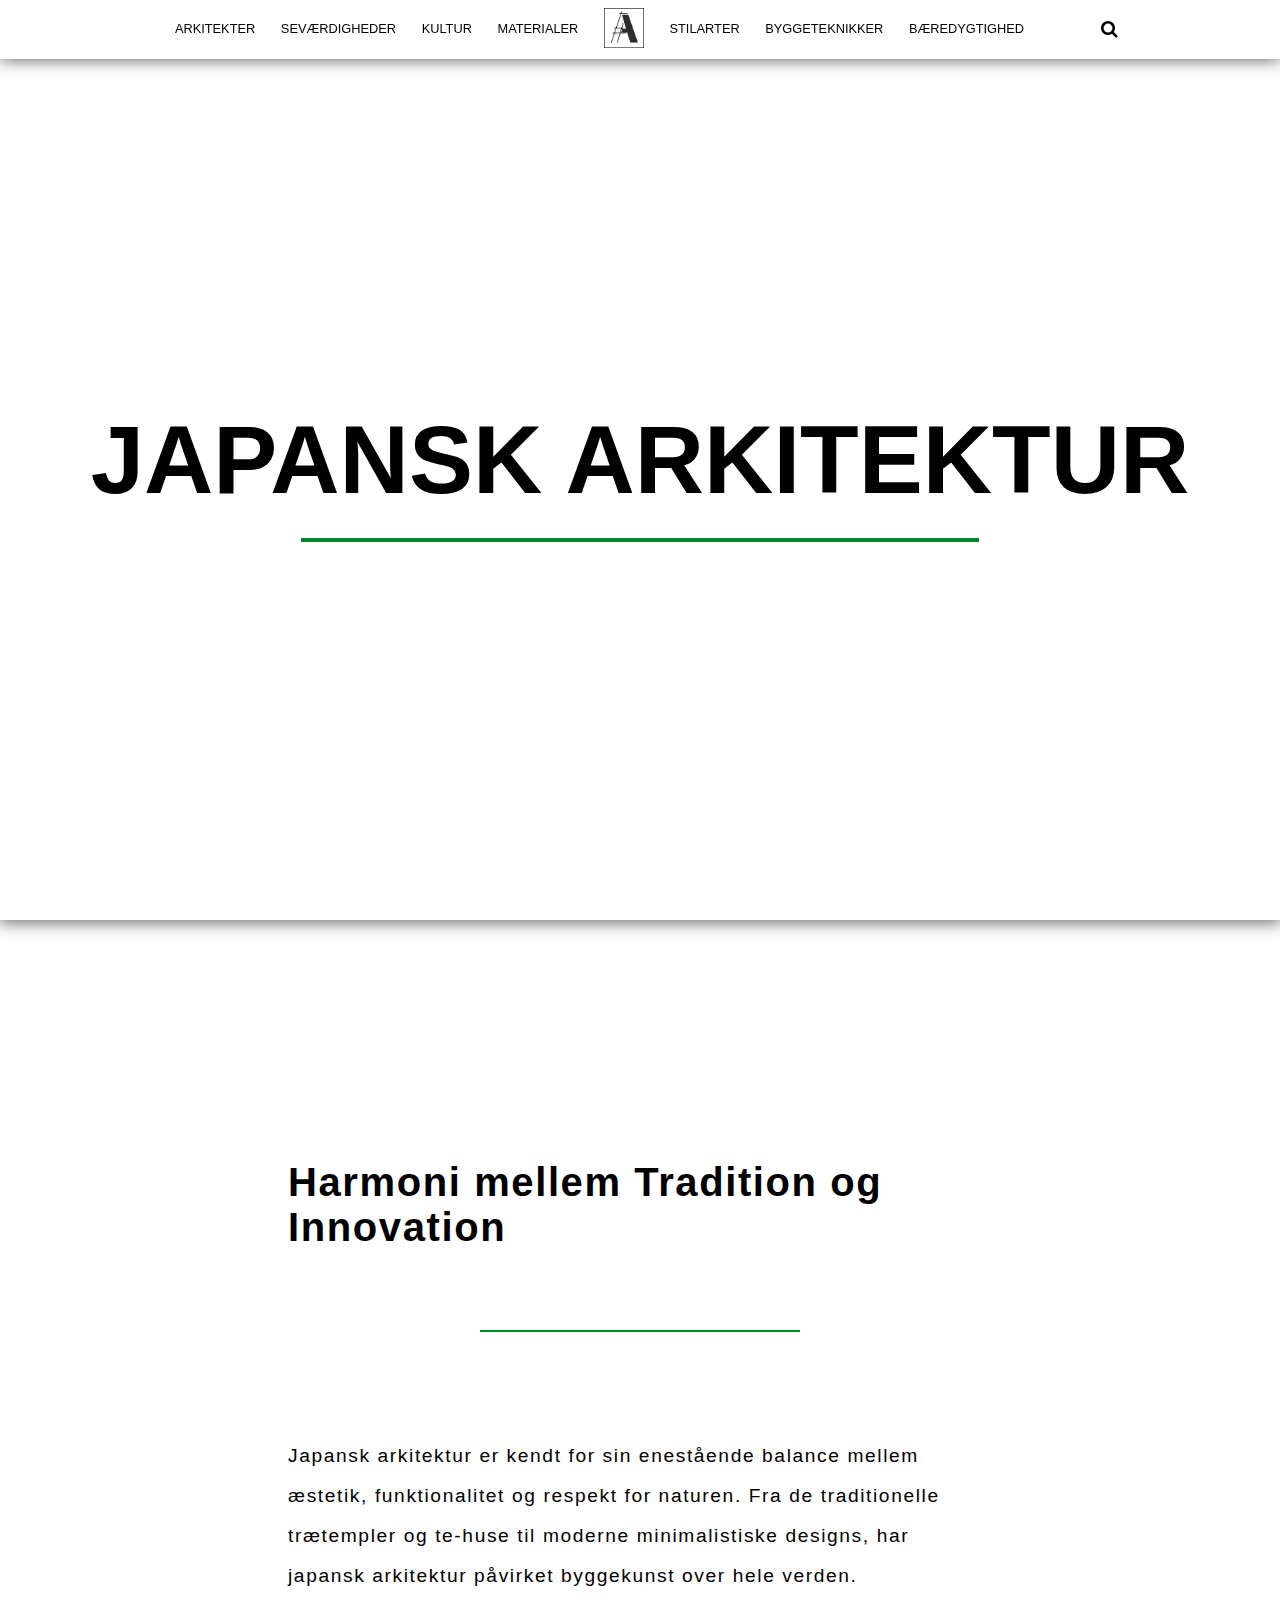
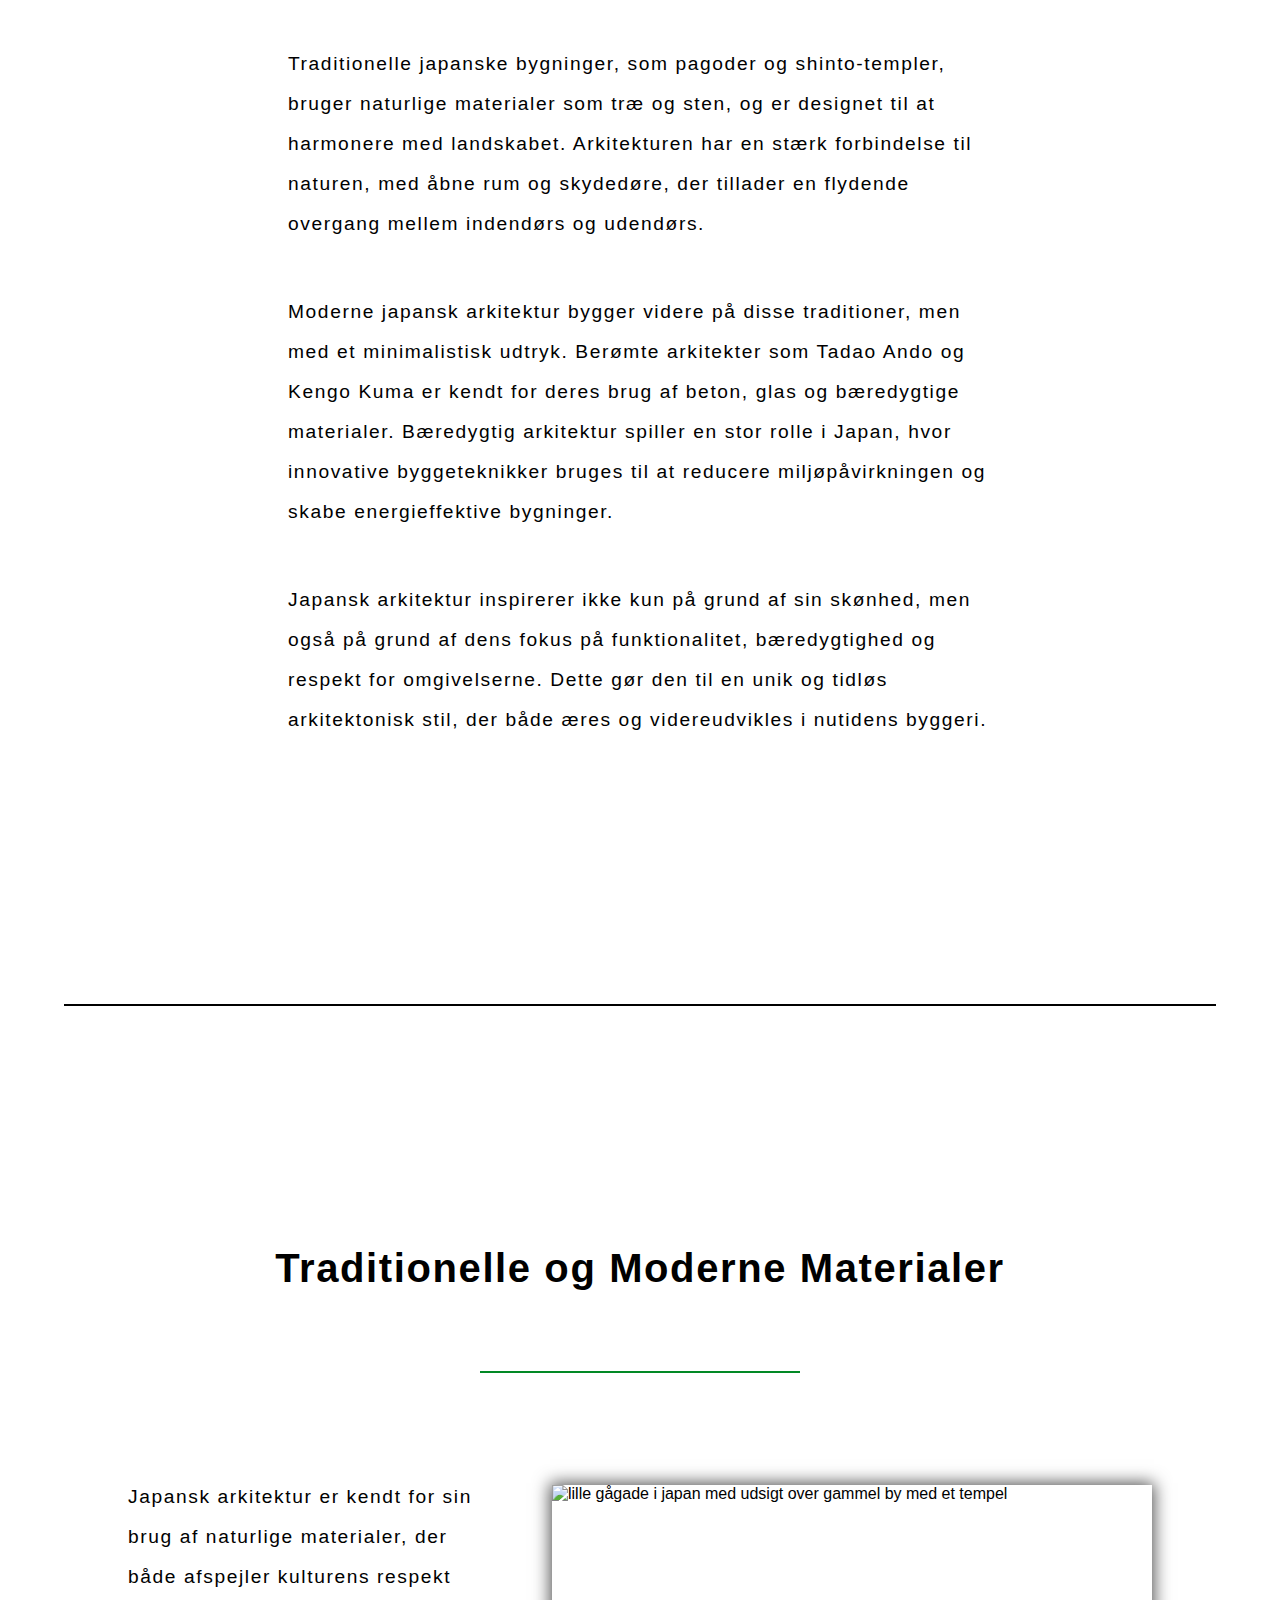
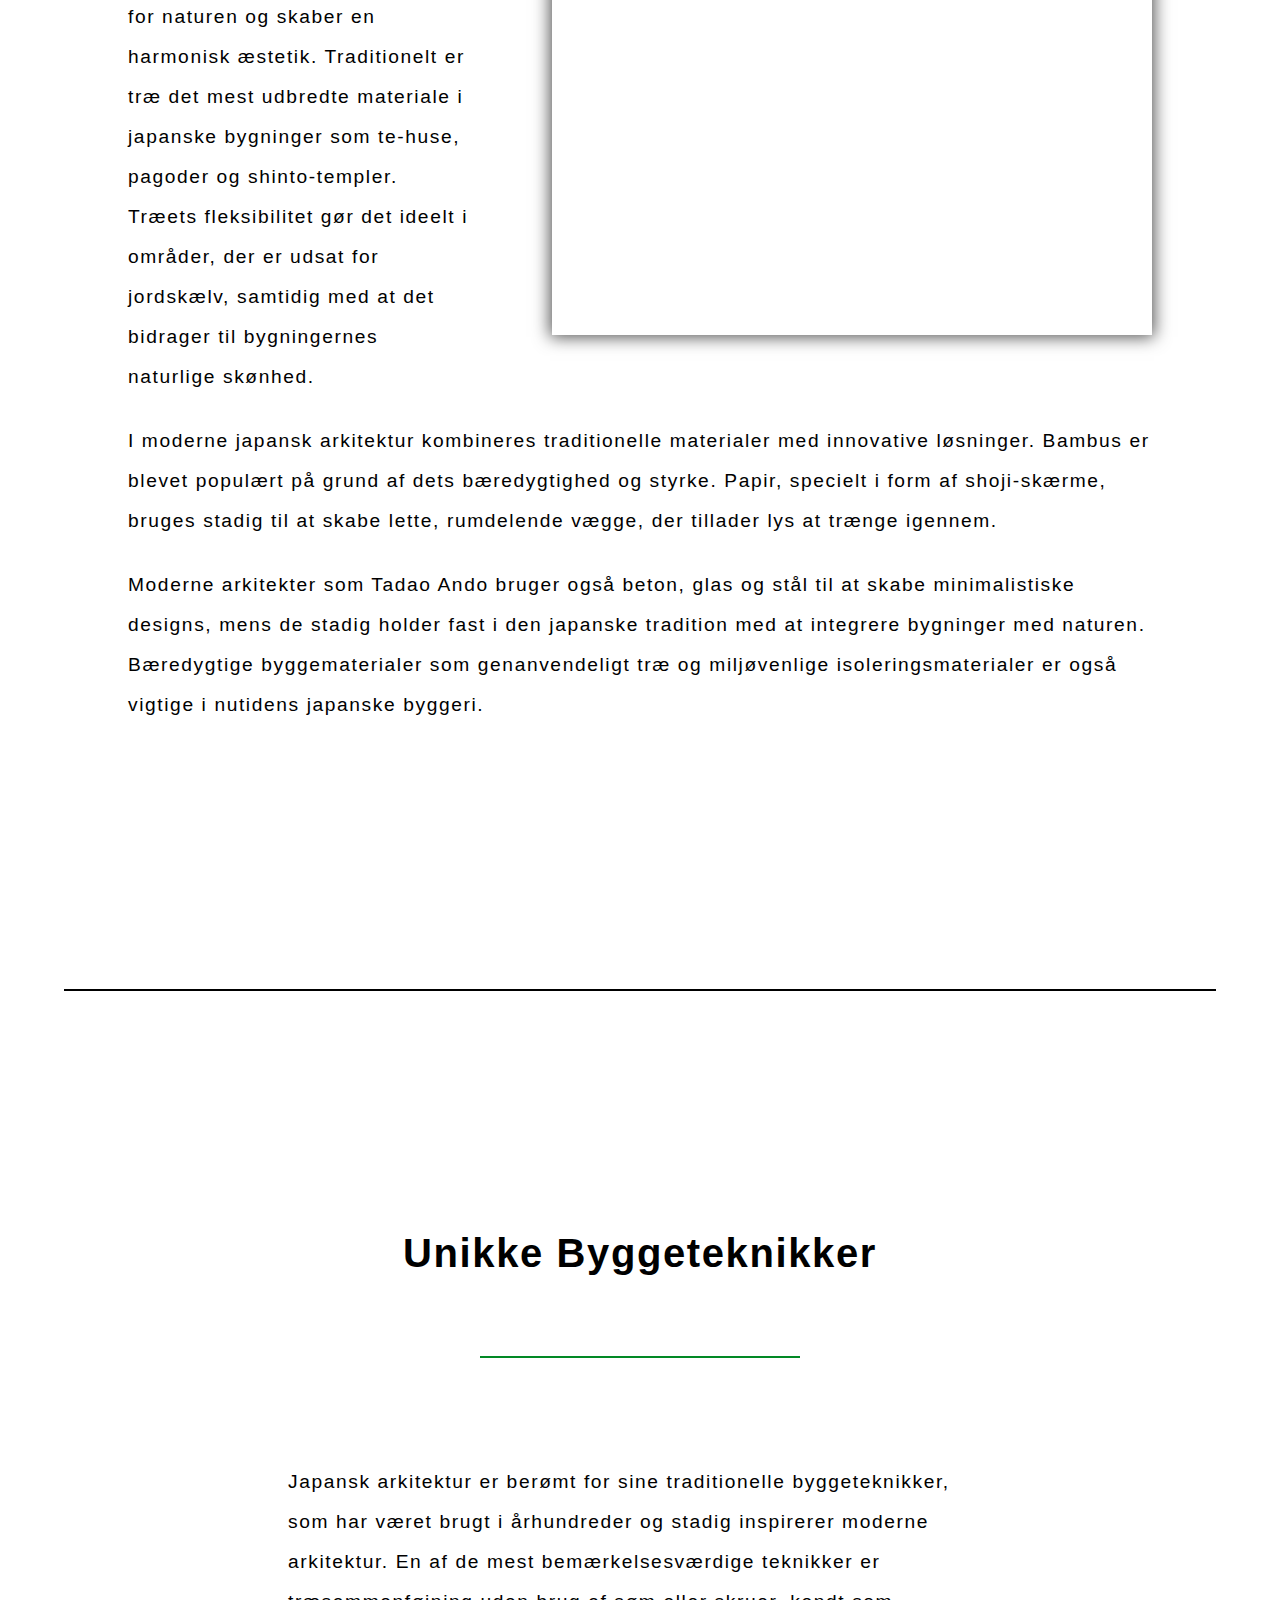
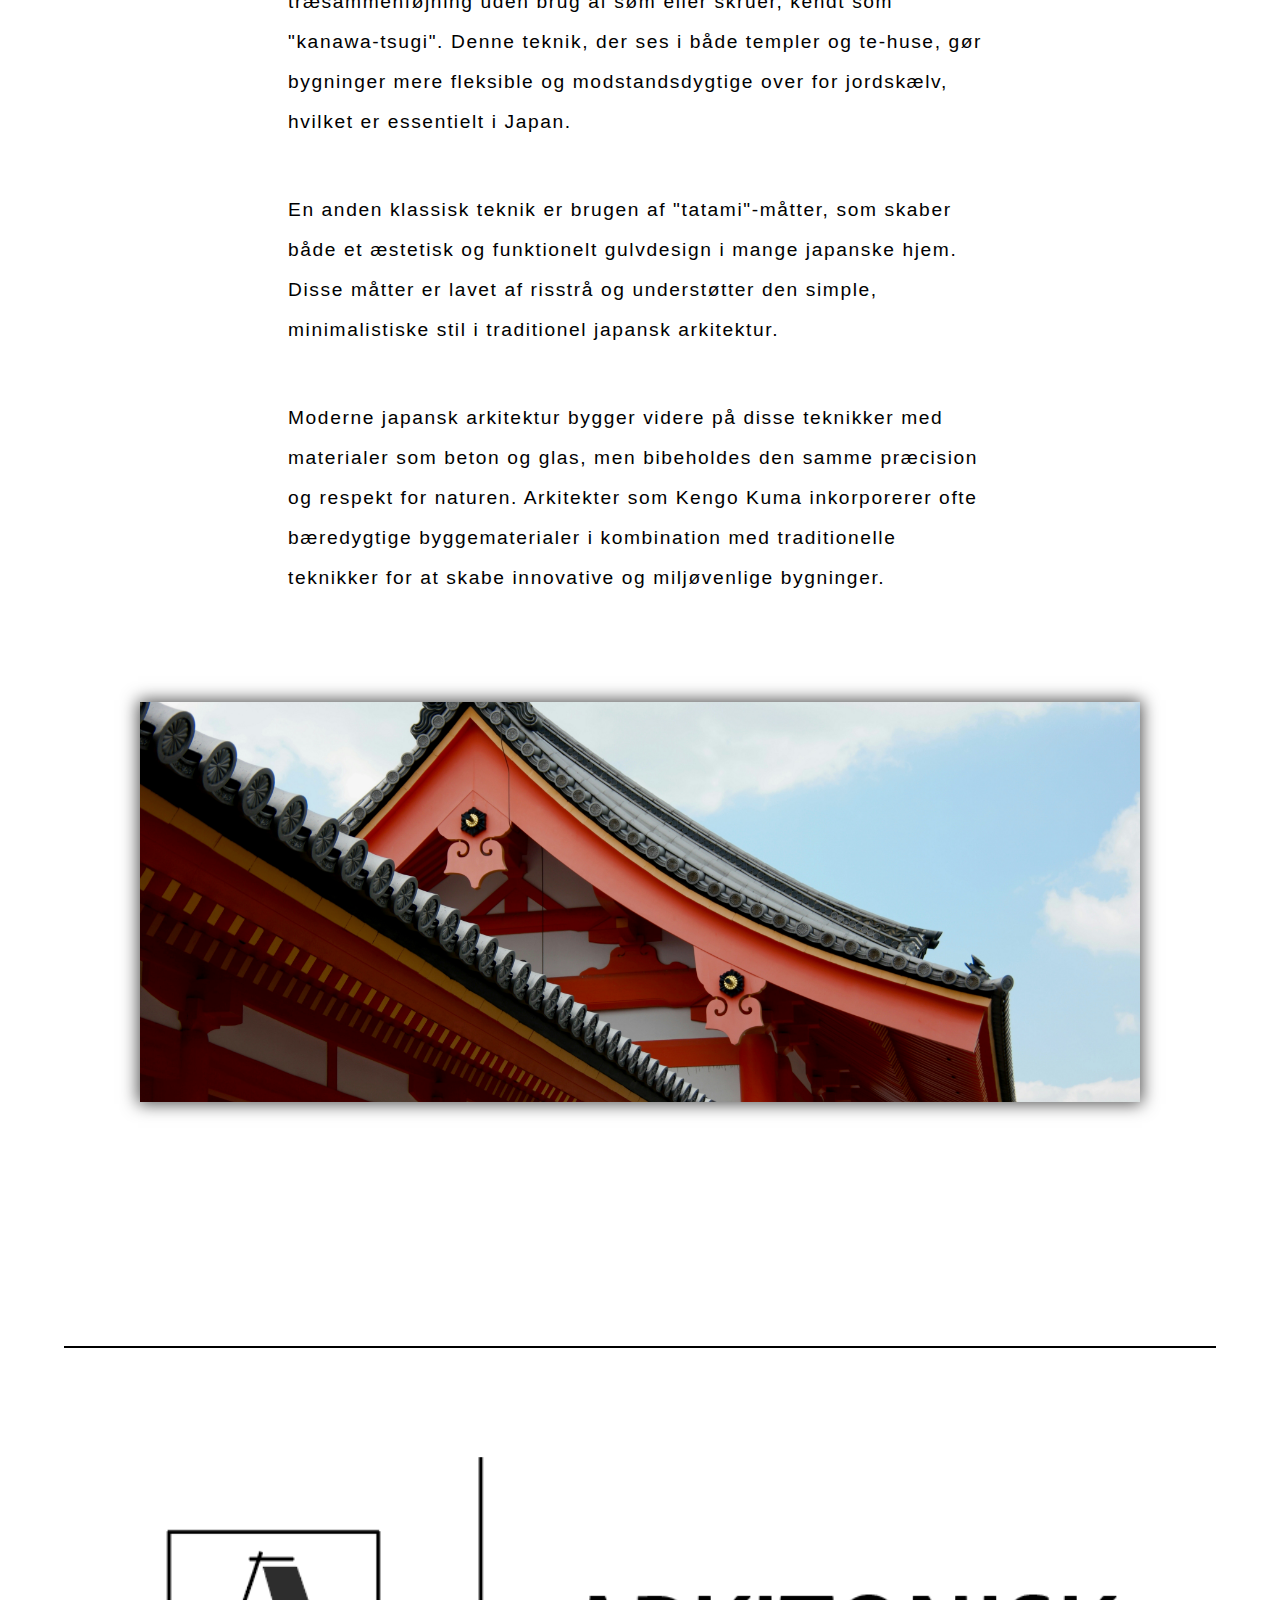
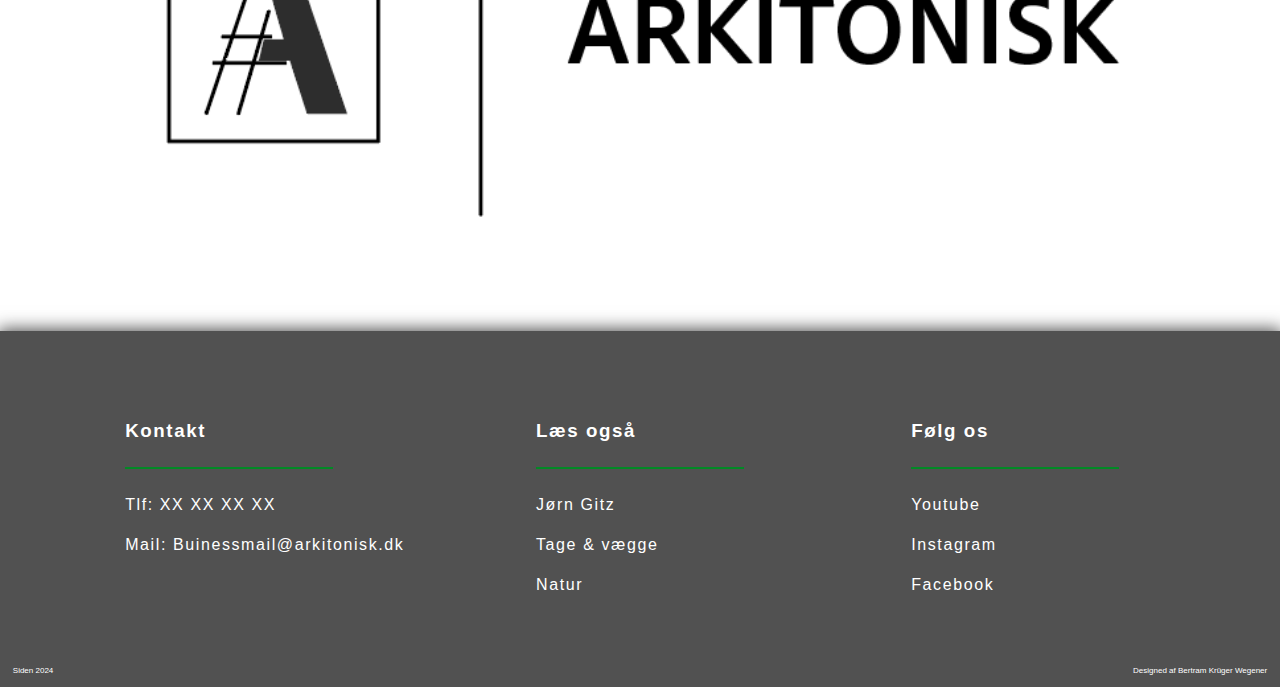
==== japan.html @ 6a8ca696 "start" ====
<!DOCTYPE html>
<html lang="da">

<head>
    <meta charset="UTF-8">
    <meta name="description" content="Japansk arkitektur information">
    <meta name="Keywords" content="Japansk arkitektur, Bæredygtige byggematerialer, shoji-skærme, tatami-måtter, naturlige materialer">
    <meta name="auther" content="Bertram Krüger Wegener">
    <meta name="viewport" content="width=device-width, initial-scale=1.0">
    <title>Arkitonisk - Japansk Arkitektur</title>
    <link rel="stylesheet" href="css/style.css">
    <link rel="stylesheet" href="https://cdnjs.cloudflare.com/ajax/libs/font-awesome/4.7.0/css/font-awesome.min.css">
</head>

<body>
    <header>
        <a href="" class="ikke-synlig-logo"></a>
        <input type="checkbox" id="menu-bar">
        <label for="menu-bar">Menu</label>

        <nav class="navbar">
            <ul>
                <li><a href="#">ARKITEKTER</a>
                    <ul>
                        <li><a href="#">Gaudi</a>
                            <ul>
                                <li><a href="#">Lidt om personen</a></li>
                                <li><a href="#">Kendt for værker som</a></li>
                            </ul>
                        </li>
                        <li><a href="#">Eiffel</a>
                            <ul>
                                <li><a href="#">Lidt om personen</a></li>
                                <li><a href="#">Kendt for værker som</a></li>
                            </ul>
                        </li>
                        <li><a href="#">Jørn Utzon</a>
                            <ul>
                                <li><a href="#">Lidt om personen</a></li>
                                <li><a href="#">Kendt for værker som</a></li>
                            </ul>
                        </li>
                        <li><a href="#">Lars Gitz</a>
                            <ul>
                                <li><a href="#">Lidt om personen</a></li>
                                <li><a href="#">Kendt for værker som</a></li>
                            </ul>
                        </li>
                    </ul>
                </li>
                <li><a href="#">SEVÆRDIGHEDER</a>
                    <ul>
                        <li><a href="#">kölner Dom</a></li>
                        <li><a href="#">Notre Dame</a></li>
                        <li><a href="#">Eiffel Tårnet</a></li>
                        <li><a href="#">Det skæve tårn i Pisa</a></li>
                        <li><a href="#">Templer</a></li>
                        <li><a href="#">Kristne kirker</a></li>
                        <li><a href="#">Mokéer</a></li>
                        <li><a href="#">Slotte</a></li>
                    </ul>
                </li>
                <li><a href="#">KULTUR</a>
                    <ul>
                        <li><a href="#">Samfund</a></li>
                        <li><a href="#">Befolkningen</a></li>
                        <li><a href="#">Værdier</a></li>
                        <li><a href="#">Indflydelse</a></li>
                        <li><a href="#">Tro</a></li>
                        <li><a href="#">Økonomi</a></li>
                    </ul>
                </li>
                <li><a href="#">MATERIALER</a>
                    <ul>
                        <li><a href="#">Beton</a></li>
                        <li><a href="#">Træ</a></li>
                        <li><a href="#">Stål</a></li>
                    </ul>
                </li>
                <li>
                    <a class="logo-link" href="index.html"><img src="img/logo.png" alt="Arkitonisk hjemmeside logo" class="logo"></a>
                </li>
                <li><a href="#">STILARTER</a>
                    <ul>
                        <li><a href="#">Gotisk</a></li>
                        <li><a href="#">Victoriansk</a></li>
                        <li><a href="#">Bauhaus</a></li>
                        <li><a href="#">Tidsperioder</a></li>
                        <li><a href="#">Kendetegn</a></li>
                        <li><a href="#">Royalt</a></li>
                        <li><a href="#">Minimalistisk</a></li>
                        <li><a href="#">Traditionel & Moderne</a></li>
                        <li><a href="#">Lande</a>
                            <ul>
                                <li><a href="japan.html">Japansk Arkitektur</a></li>
                                <li><a href="#">Græsk Arkitektur</a></li>
                                <li><a href="#">Romersk Arkitektur</a></li>
                                <li><a href="#">Mexikansk Arkitektur</a></li>
                                <li><a href="#">Dansk Arkitektur</a></li>
                            </ul>
                        </li>
                    </ul>
                </li>
                <li><a href="#">BYGGETEKNIKKER</a>
                    <ul>
                        <li><a href="#">Fokus på detaljer</a></li>
                        <li><a href="#">Tage & vægge</a></li>
                        <li><a href="#">Forskelle</a></li>
                        <li><a href="#">Funktion</a></li>
                        <li><a href="#">Nødvendighed vs lukus</a></li>
                        <li><a href="#">Beliggenhed</a></li>
                    </ul>
                </li>
                <li><a href="#">BÆREDYGTIGHED</a>
                    <ul>
                        <li><a href="#">Klima/vejr</a></li>
                        <li><a href="#">CO2-udslip</a></li>
                        <li><a href="#">Natur</a></li>
                        <li><a href="#">Selvforsyning</a></li>
                        <li><a href="#">Udvikling</a></li>
                        <li><a href="#">Betydning</a></li>
                        <li><a href="#">Behov</a></li>
                    </ul>
                </li>
                <li>
                    <form action="/..">
                        <button type="submit"><i class="fa fa-search"></i></button>
                    </form>
                </li>
            </ul>
        </nav>
    </header>

    <main>
        <div class="banner-tekst">
            <img src="img/banner-japan.jpg" alt="japansk by" class="top-banner">
            <div class="centered-text">JAPANSK ARKITEKTUR</div>
            <hr class="grøn overskrift">
        </div>

        <section>
            <article class="artikel et">
                <h2>Harmoni mellem Tradition og Innovation</h2>
                <hr class="grøn lille-overskrift">
                <p>
                    Japansk arkitektur er kendt for sin enestående balance mellem æstetik, funktionalitet og respekt for naturen. Fra de   traditionelle trætempler og te-huse til moderne minimalistiske designs, har japansk arkitektur påvirket byggekunst over hele verden.
                </p>
                
                <p>
                    Traditionelle japanske bygninger, som pagoder og shinto-templer, bruger naturlige materialer som træ og sten, og er designet til at harmonere med landskabet. Arkitekturen har en stærk forbindelse til naturen, med åbne rum og skydedøre, der tillader en flydende overgang mellem indendørs og udendørs.
                </p>

                <p>
                    Moderne japansk arkitektur bygger videre på disse traditioner, men med et minimalistisk udtryk. Berømte arkitekter som Tadao Ando og Kengo Kuma er kendt for deres brug af beton, glas og bæredygtige materialer. Bæredygtig arkitektur spiller en stor rolle i Japan, hvor innovative byggeteknikker bruges til at reducere miljøpåvirkningen og skabe energieffektive bygninger.
                </p>

                <p>
                    Japansk arkitektur inspirerer ikke kun på grund af sin skønhed, men også på grund af dens fokus på funktionalitet, bæredygtighed og respekt for omgivelserne. Dette gør den til en unik og tidløs arkitektonisk stil, der både æres og videreudvikles i nutidens byggeri.
                </p>
            </article>

            <hr class="sort-streg">

            <article class="artikel to">
                <h2>Traditionelle og Moderne Materialer</h2>
                <hr class="grøn lille-overskrift">
                <div>
                    <img class="materiale-tekst-billed" src="img/materialer-japan.jpg" alt="lille gågade i japan med udsigt over gammel by med et tempel">
                
                    <p>
                        Japansk arkitektur er kendt for sin brug af naturlige materialer, der både afspejler kulturens respekt for naturen og skaber en harmonisk æstetik. 
                        Traditionelt er træ det mest udbredte materiale i japanske bygninger som te-huse, pagoder og shinto-templer. Træets fleksibilitet gør det ideelt i områder, der er udsat for jordskælv, samtidig med at det bidrager til bygningernes naturlige skønhed.
                    </p>
                
                    <p>
                        I moderne japansk arkitektur kombineres traditionelle materialer med innovative løsninger. Bambus er blevet populært på grund af dets bæredygtighed og styrke. Papir, specielt i form af shoji-skærme, bruges stadig til at skabe lette, rumdelende vægge, der tillader lys at trænge igennem.
                    </p>
                
                    <p>
                     Moderne arkitekter som Tadao Ando bruger også beton, glas og stål til at skabe minimalistiske designs, mens de stadig holder fast i den japanske tradition med at integrere bygninger med naturen. Bæredygtige byggematerialer som genanvendeligt træ og miljøvenlige isoleringsmaterialer er også vigtige i nutidens japanske byggeri.
                    </p>
                </div>
            </article>

            <hr class="sort-streg">

            <article class="artikel tre">
                <h2>Unikke Byggeteknikker</h2>
                <hr class="grøn lille-overskrift">
                <p>
                    Japansk arkitektur er berømt for sine traditionelle byggeteknikker, som har været brugt i århundreder og stadig inspirerer moderne arkitektur. En af de mest bemærkelsesværdige teknikker er træsammenføjning uden brug af søm eller skruer, kendt som "kanawa-tsugi". Denne teknik, der ses i både templer og te-huse, gør bygninger mere fleksible og modstandsdygtige over for jordskælv, hvilket er essentielt i Japan.
                </p>

                <p>
                    En anden klassisk teknik er brugen af "tatami"-måtter, som skaber både et æstetisk og funktionelt gulvdesign i mange japanske hjem. Disse måtter er lavet af risstrå og understøtter den simple, minimalistiske stil i traditionel japansk arkitektur.
                </p>

                <P>
                    Moderne japansk arkitektur bygger videre på disse teknikker med materialer som beton og glas, men bibeholdes den samme præcision og respekt for naturen. Arkitekter som Kengo Kuma inkorporerer ofte bæredygtige byggematerialer i kombination med traditionelle teknikker for at skabe innovative og miljøvenlige bygninger.
                </p>

                
            </article>

            <div class="byggeteknikker-tekst-billed">
                <img class="byggeteknikker" src="img/byggeteknikker-japan.jpg" alt="traditionelle japanske tage">
            </div>

            <hr class="sort-streg">

        </section>
    </main>

    <footer>
        <figure>
            <img class="logo-og-navn" src="img/logo-og-navn.png" alt="hjemmeside logo efterfulgt af navn arkitonisk">
        </figure>

        <section class="foot">
            <div class="first box">
                <article class="info kontakt">
                    <h3>Kontakt</h3>
                    <hr class="grøn lille">
                    <ul>
                        <li>Tlf: XX XX XX XX</li>
                        <li><a href="#">Mail: Buinessmail@arkitonisk.dk</a></li>
                    </ul>
                </article>
            </div>

            <div class="middle box">
                <article class="info læs">
                    <h3>Læs også</h3>
                    <hr class="grøn lille">
                    <ul>
                        <li><a href="#">Jørn Gitz</a></li>
                        <li><a href="#">Tage & vægge</a></li>
                        <li><a href="#">Natur</a></li>
                    </ul>
                </article>
            </div>

            <div class="last box">
                <article class="info os">
                    <h3>Følg os</h3>
                    <hr class="grøn lille">
                    <ul>
                        <li><a href="https://www.youtube.com/" target="_blank">Youtube</a></li>
                        <li><a href="https://www.instagram.com/" target="_blank">Instagram</a></li>
                        <li><a href="http://www.facebook.com/" target="_blank">Facebook</a></li>
                    </ul>
                </article>
            </div>
        </section>

        <section class="auther">
            <p>Siden 2024</p>
            <p>Designed af Bertram Krüger Wegener</p>
        </section>
    </footer>
    
</body>
</html>
---- css/style.css ----
* {
    margin: 0;
    padding: 0;
    box-sizing: border-box;
}

body {
    font-family: "Noto Sans JP", sans-serif;
    text-decoration: none;
    min-height: 100vh;
}



/* banner, hr linje og overskrift start */
.banner-tekst {
    position: relative;
    display: flex;
    justify-content: center;
    align-items: center;
}

.top-banner {
    width: 1920px;
    height: 920px;
    opacity: 90%;
    object-fit: cover;
    box-shadow: 0 0rem 1rem 0.1rem #515151;
}

.centered-text {
    position: absolute;
    color: #000000;
    font-size: 6rem;
    text-align: center;
    font-weight: bold;
}

hr.overskrift {
    border: 0.15rem solid #028925;
    position: absolute;
    width: 53%;
    margin-top: 10rem;
}
/* banner, hr linje og overskrift slut */




/* navbar start */
header {
    position: fixed;
    top: 0;
    left: 0;
    right: 0;
    background: #ffffff;
    box-shadow: 0rem 0rem 1rem  #515151;
    padding: 0.5rem;
    display: flex;
    align-items: center;
    flex-direction: column;
    z-index: 1000;
}

.logo {
    width: 2.5rem;
}

header .navbar ul {
    list-style: none;
    text-align: center;
}

header .navbar ul li {
    position: relative;
    float: left;
}

header .navbar ul li a {
    text-decoration: none;
    font-size: 0.8rem;
    padding: 0.8rem;
    color: #000000;
    display: block;
}

header .navbar ul li form {
    text-decoration: none;
    font-size: 1rem;
    padding-top: 0.7rem;
    padding-left: 4rem;
    color: #000000;
    display: block;
}

header .navbar ul li a:hover {
    background: #ffffff;
    color: #000000;
}

button:hover {
    background: #ffffff;
    color: #000000;
    cursor: pointer;
}

header .navbar ul li ul {
    position: absolute;
    left: 0;
    width: auto;
    background: #ffffff;
    display: none;
    padding: 0;
}

header .navbar ul li ul li {
    width: 100%;
    border: 0.1rem solid #515151;
}

header .navbar ul li ul li ul {
    left: 100%;
    top: 0;
}

header .navbar ul li:focus-within > ul,
header .navbar ul li:hover > ul {
    display: block;
}

#menu-bar {
    display: none;
}

header label {
    font-size: 0.2rem;
    color: #515151;
    cursor: pointer;
    display: none;
}

.navbar .logo-link {
    padding-top: 0;
    padding-bottom: 0;
}

.navbar .search-container {
    float: right;
    width: 0.5rem;
}

.navbar input[type=text] {
    margin-top: 1rem;
    font-size: 1rem;
    border: none;
    width: 5rem;
}

button {
    border: none;
    background-color: #ffffff;
    font-size: large;
}
/* navbar slut */



/* main artikler start */
article.artikel.et {
    display: flex;
    align-items: center;
    flex-direction: column;
    padding-top: 15rem;
    padding-bottom: 15rem;
    padding-left: 18rem;
    padding-right: 18rem;
}

article.artikel.to {
    display: flex;
    align-items: center;
    flex-direction: column;
    padding-top: 15rem;
    padding-bottom: 15rem;
    padding-left: 8rem;
    padding-right: 8rem;
}

article.artikel.tre {
    display: flex;
    align-items: center;
    flex-direction: column;
    padding-top: 15rem;
    padding-bottom: 5rem;
    padding-left: 18rem;
    padding-right: 18rem;
}

hr.grøn.lille-overskrift {
    border: 0.1rem solid #028925;
    width: 20rem;
    margin-top: 5rem;
    margin-bottom: 5rem;
}

hr.sort-streg {
    border: 0.1rem solid #000000;
    width: 90%;
}

main p {
    font-size: 1.2rem;
    letter-spacing: 0.1rem;
    line-height: 2.5rem;
    margin-top: 1.5rem;
    margin-bottom: 1.5rem;
}

h2 {
    font-size: 2.5rem;
    letter-spacing: 0.1rem;
}

section {
    display: flex;
    align-items: center;
    flex-direction: column;
}

img.materiale-tekst-billed {
    float: right;
    margin-top: 2rem;
    margin-bottom: 1rem;
    margin-left: 5rem;
    width: 600px;
    height: 450px;
    object-fit: cover;
    box-shadow: 0rem 0rem 1rem 0.1rem #515151;
}

img.byggeteknikker {
    width: 1000px;
    height: 400px;
    object-fit: cover;
    box-shadow: 0rem 0rem 1rem 0.1rem #515151;
    margin-bottom: 15rem;
}
/* main artikler slut*/



/* footer start */
footer {
    padding-top: 5rem;
}

figure {
    display: flex;
    flex-direction: column;
    align-items: center;
    padding-bottom: 5rem;
}

img.logo-og-navn {
    width: 80%;
    height: auto;
}

section.foot {
    display: flex;
    flex-direction: row;
    align-items: flex-start;
    justify-content: space-between;
    background-color: #515151;
    padding-top: 5rem;
    padding-right: 5rem;
    padding-left: 5rem;
    padding-bottom: 3rem;
    box-shadow: 0rem 0rem 1rem 0.1rem #515151;
}

hr.grøn.lille {
    border: 0.1rem solid #028925;
    width: 13rem;
    margin-top: 1rem;
    margin-bottom: 1rem;
}

article.info {
    letter-spacing: 0.1rem;
    line-height: 2.5rem;
    color: #ffffff;
}

footer section article ul {
    list-style: none;
    text-decoration: none;
}

footer section article ul a {
    text-decoration: none;
    color: #ffffff;
}

.box {
    width: 33%;
    display: flex;
    justify-content: center;
}

section.auther {
    display: flex;
    flex-direction: row;
    justify-content: space-between;
    background-color: #515151;
}

footer p {
    font-size: 0.5rem;
    color: #ffffff;
    padding: 0.8rem;
}
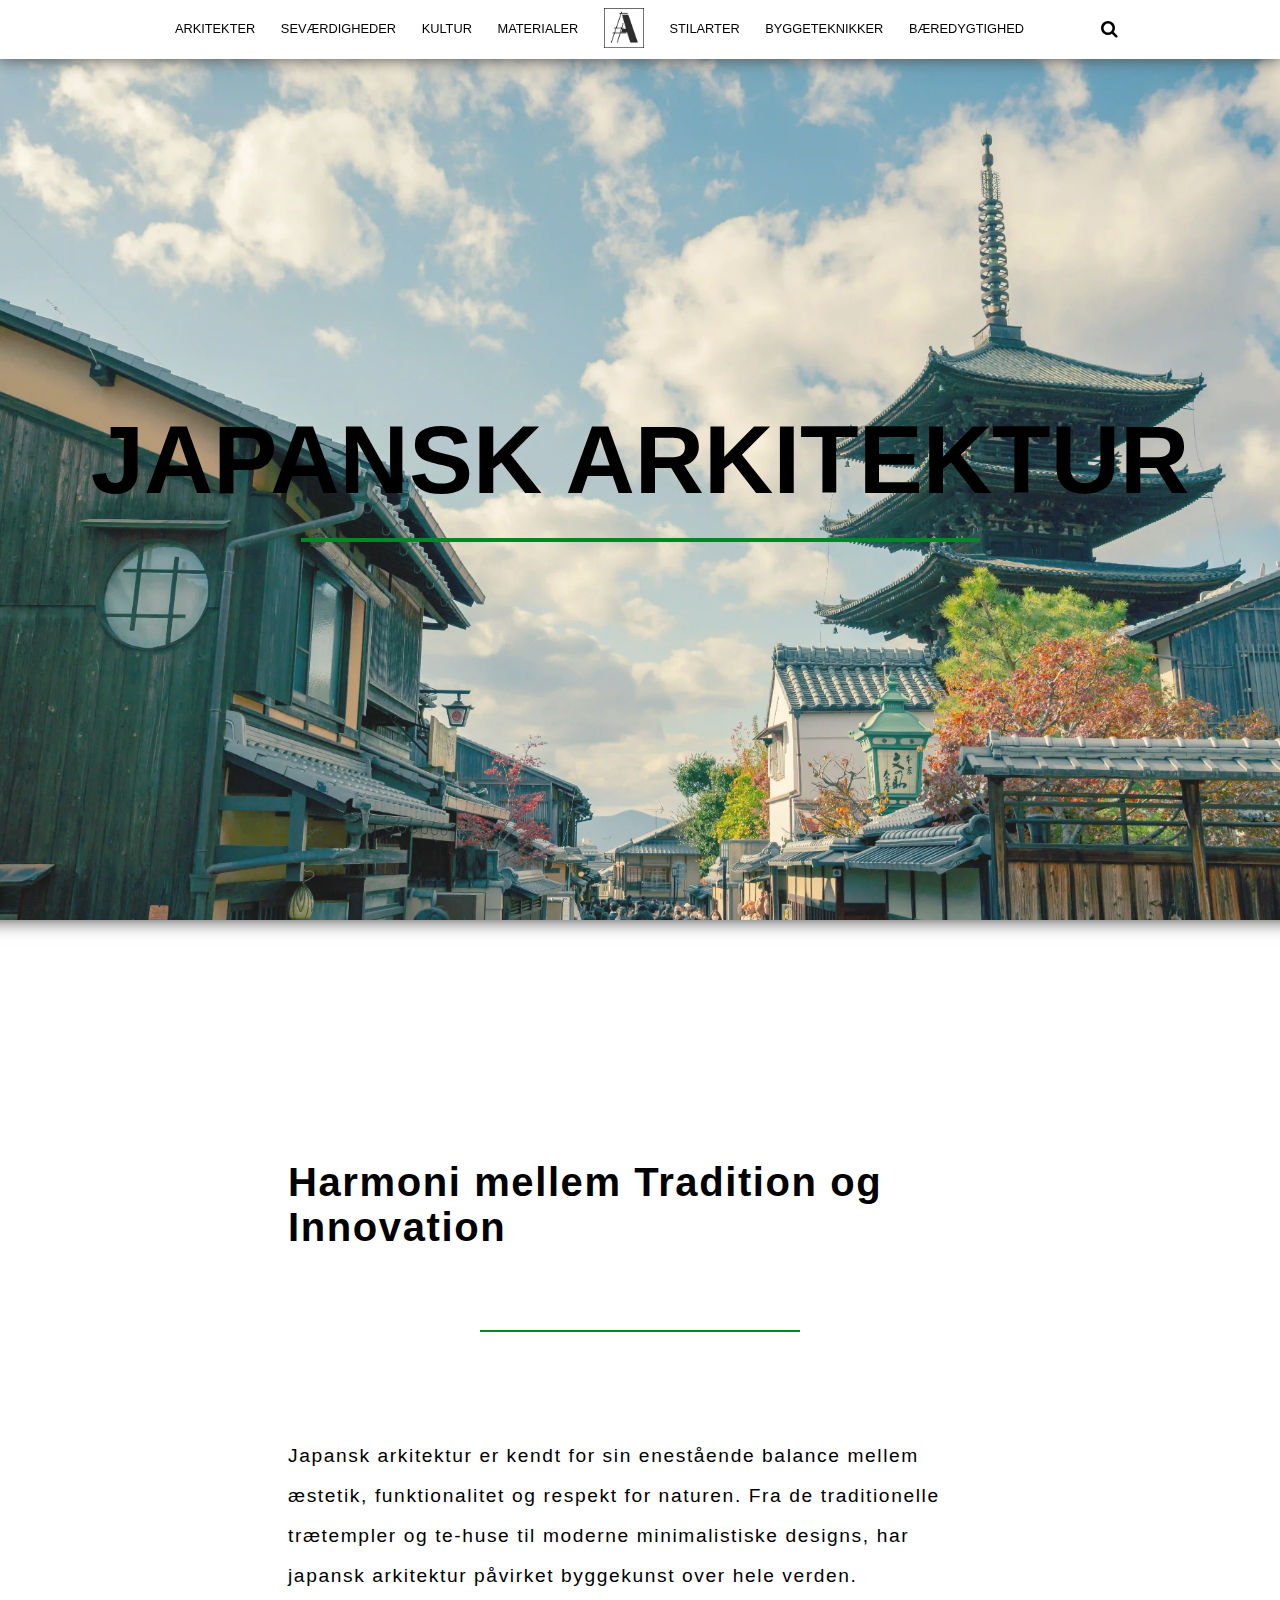
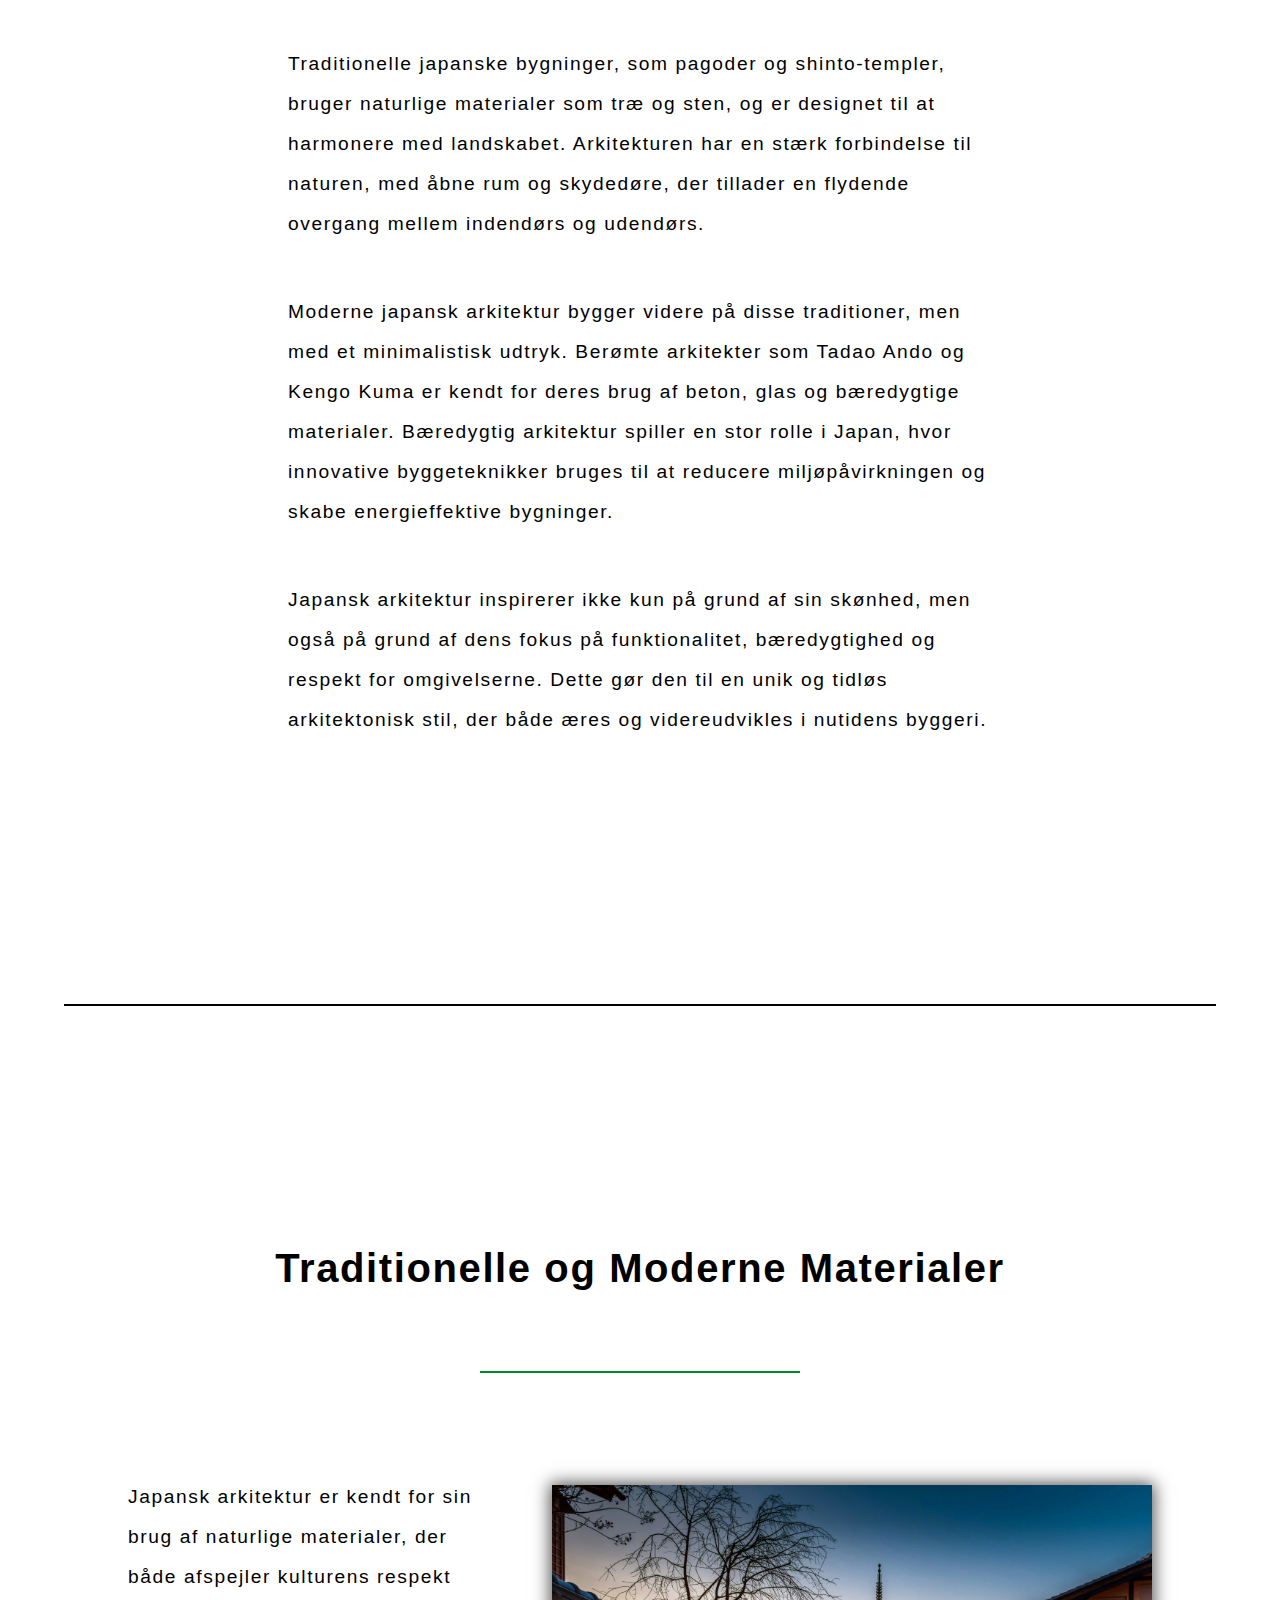
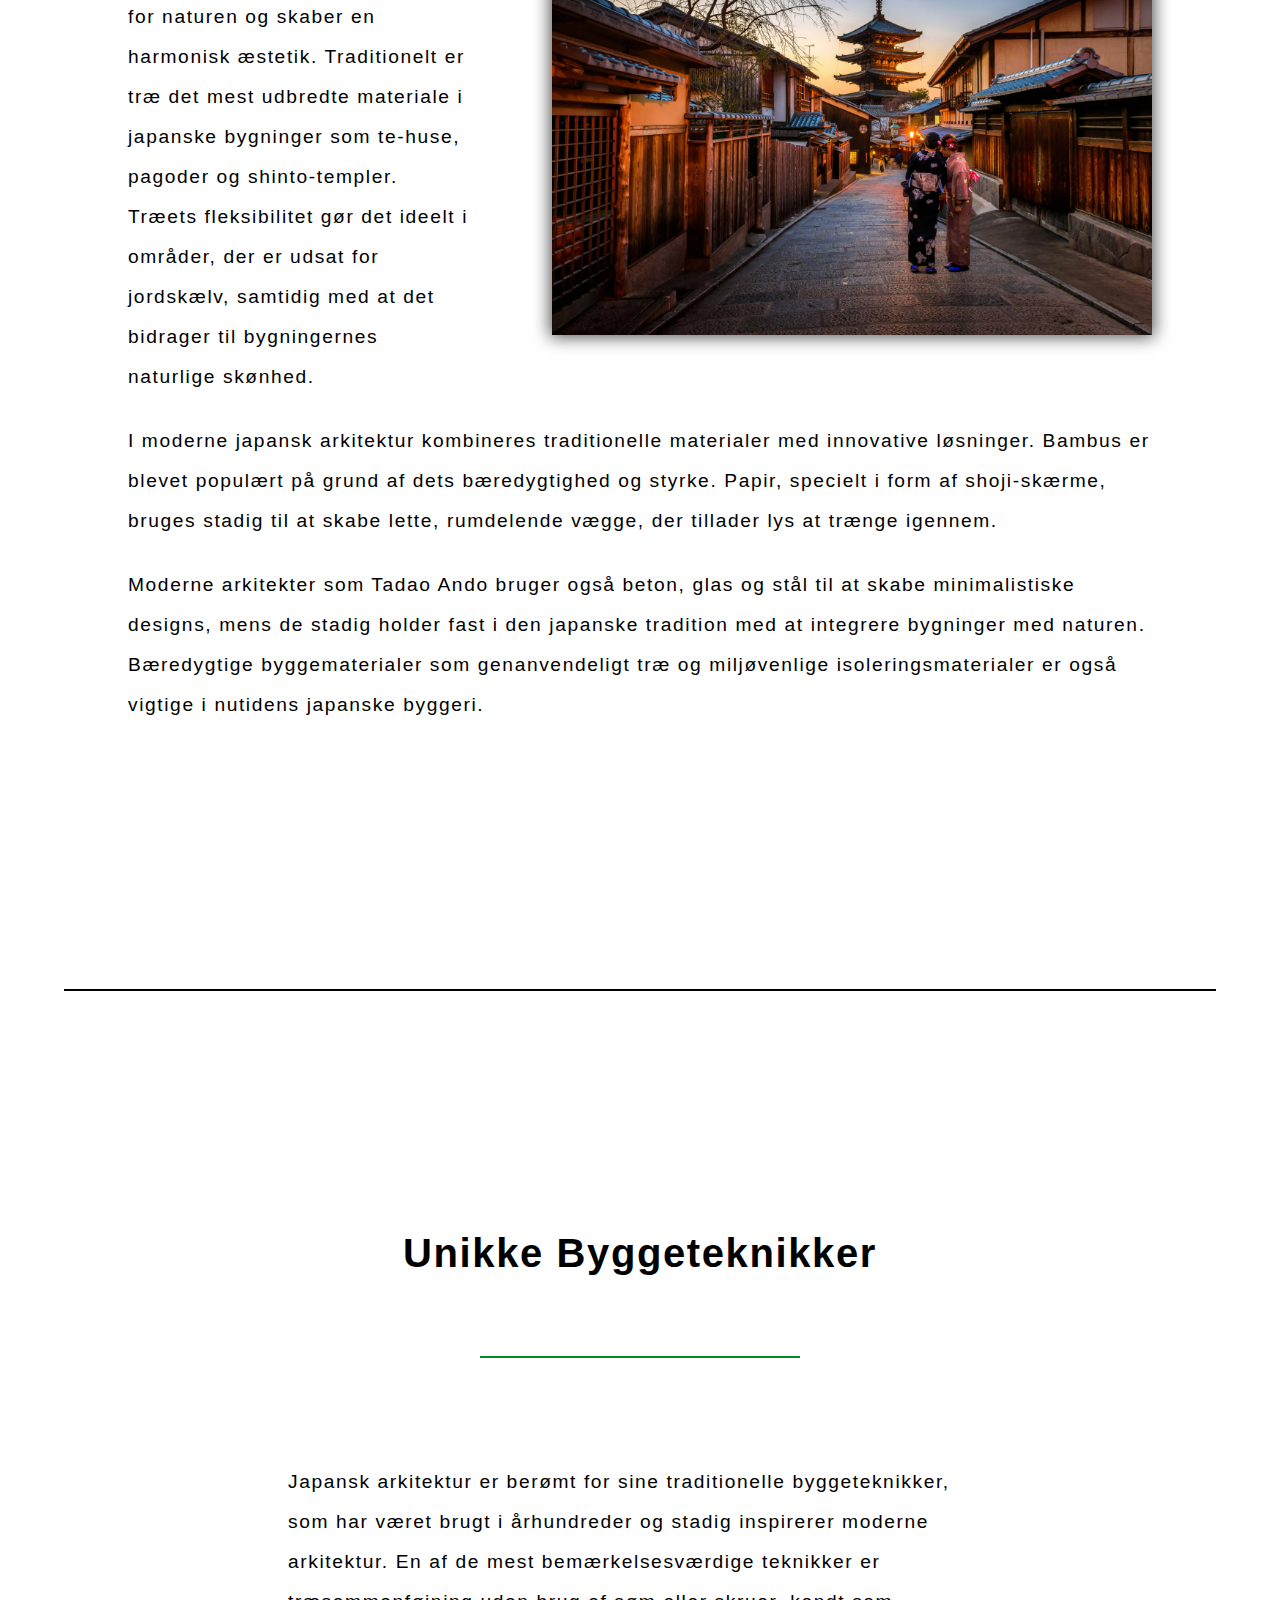
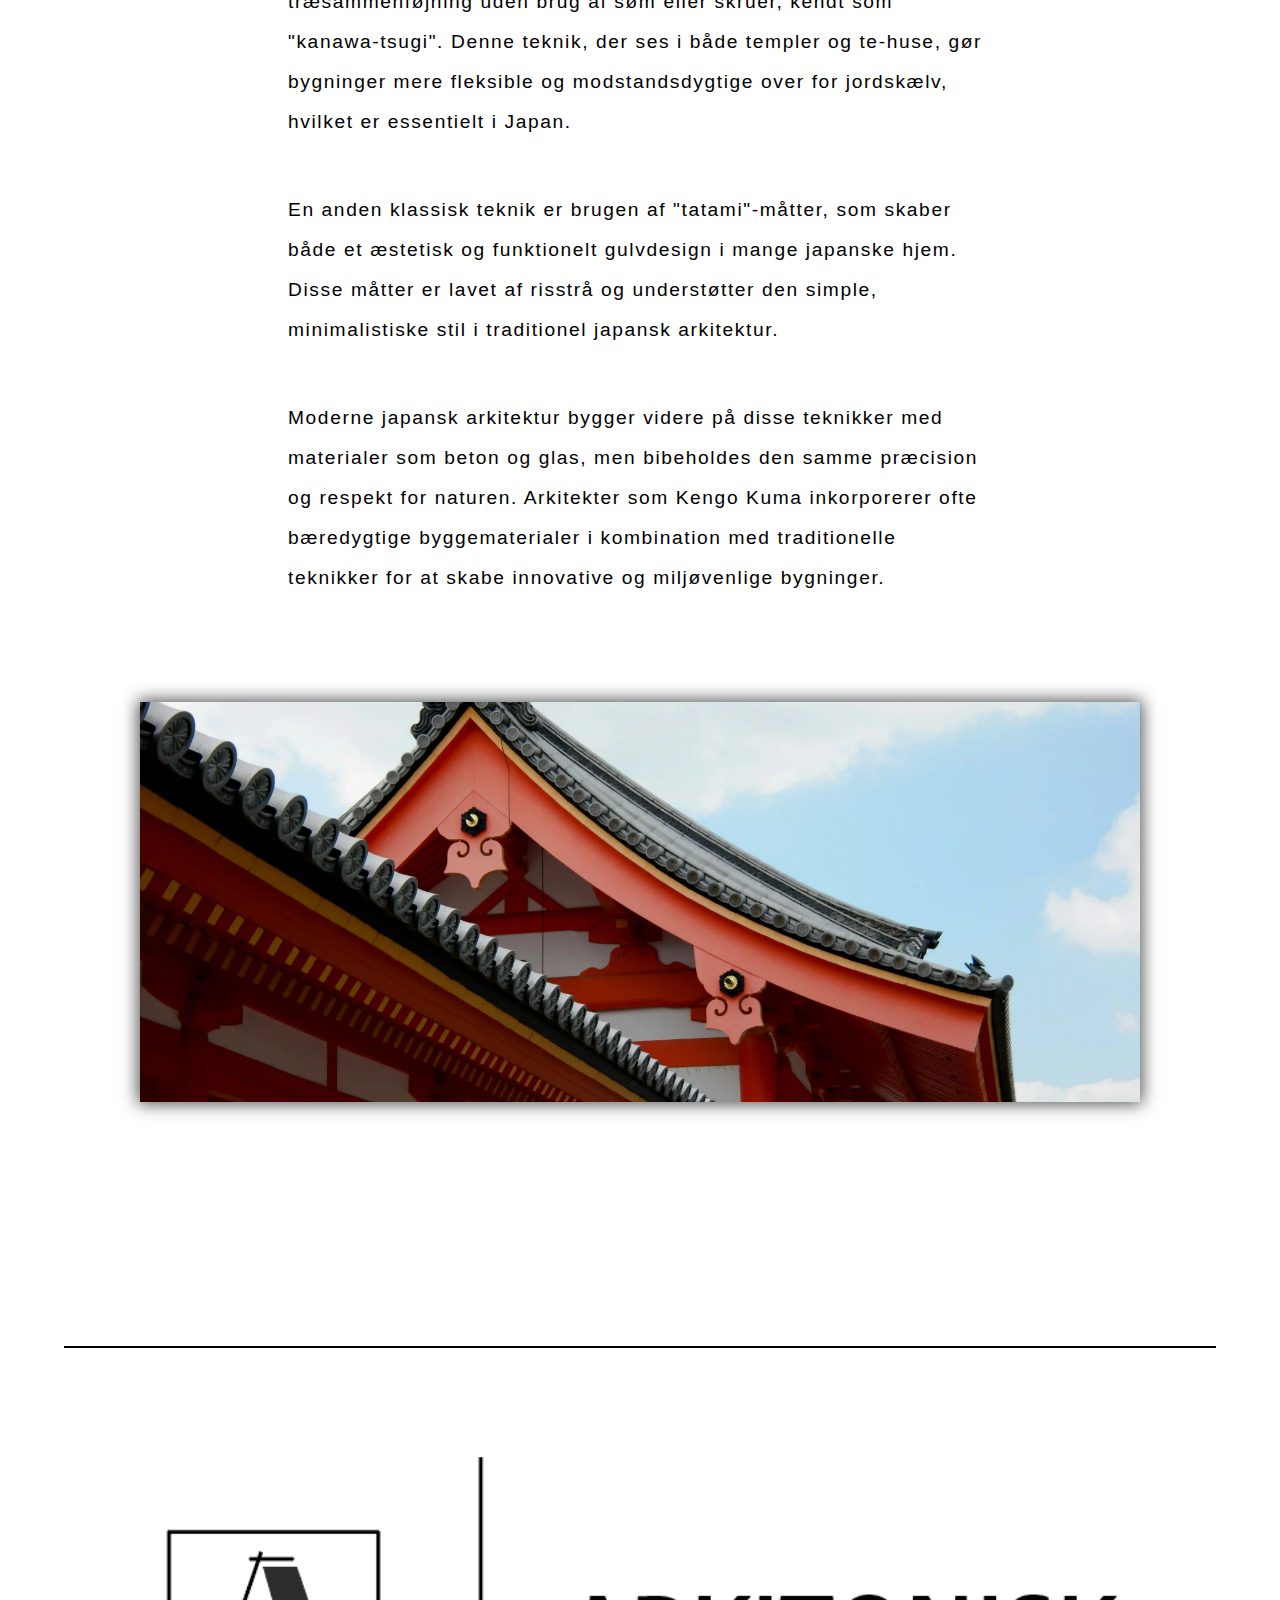
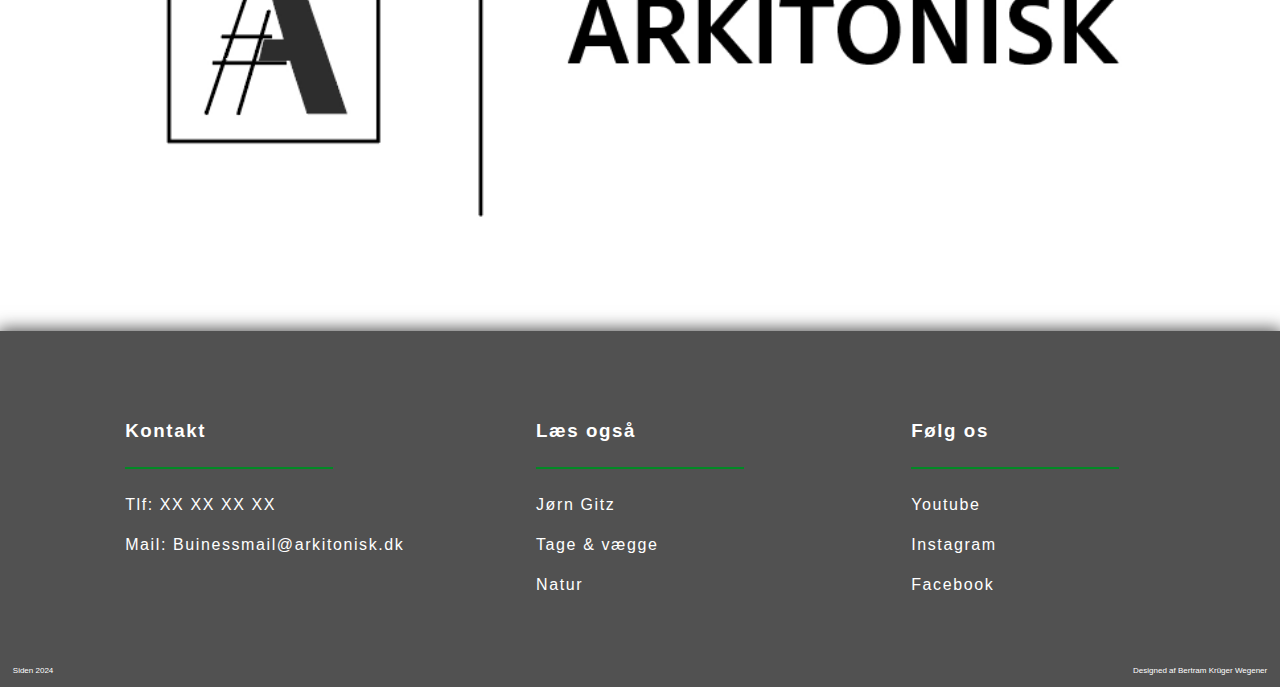
==== commit 539c0bbe: "update til html af billeder" ====
--- a/japan.html
+++ b/japan.html
@@ -78,7 +78,7 @@
                     </ul>
                 </li>
                 <li>
-                    <a class="logo-link" href="index.html"><img src="img/logo.png" alt="Arkitonisk hjemmeside logo" class="logo"></a>
+                    <a class="logo-link" href="index.html"><img src="img/logo.webp" alt="Arkitonisk hjemmeside logo" class="logo"></a>
                 </li>
                 <li><a href="#">STILARTER</a>
                     <ul>
@@ -133,7 +133,7 @@
 
     <main>
         <div class="banner-tekst">
-            <img src="img/banner-japan.jpg" alt="japansk by" class="top-banner">
+            <img src="img/banner-japan.webp" alt="japansk by" class="top-banner">
             <div class="centered-text">JAPANSK ARKITEKTUR</div>
             <hr class="grøn overskrift">
         </div>
@@ -165,7 +165,7 @@
                 <h2>Traditionelle og Moderne Materialer</h2>
                 <hr class="grøn lille-overskrift">
                 <div>
-                    <img class="materiale-tekst-billed" src="img/materialer-japan.jpg" alt="lille gågade i japan med udsigt over gammel by med et tempel">
+                    <img class="materiale-tekst-billed" src="img/materialer-japan.webp" alt="lille gågade i japan med udsigt over gammel by med et tempel">
                 
                     <p>
                         Japansk arkitektur er kendt for sin brug af naturlige materialer, der både afspejler kulturens respekt for naturen og skaber en harmonisk æstetik. 
@@ -203,7 +203,7 @@
             </article>
 
             <div class="byggeteknikker-tekst-billed">
-                <img class="byggeteknikker" src="img/byggeteknikker-japan.jpg" alt="traditionelle japanske tage">
+                <img class="byggeteknikker" src="img/byggeteknikker-japan.webp" alt="traditionelle japanske tage">
             </div>
 
             <hr class="sort-streg">
@@ -213,7 +213,7 @@
 
     <footer>
         <figure>
-            <img class="logo-og-navn" src="img/logo-og-navn.png" alt="hjemmeside logo efterfulgt af navn arkitonisk">
+            <img class="logo-og-navn" src="img/logo-og-navn.webp" alt="hjemmeside logo efterfulgt af navn arkitonisk">
         </figure>
 
         <section class="foot">
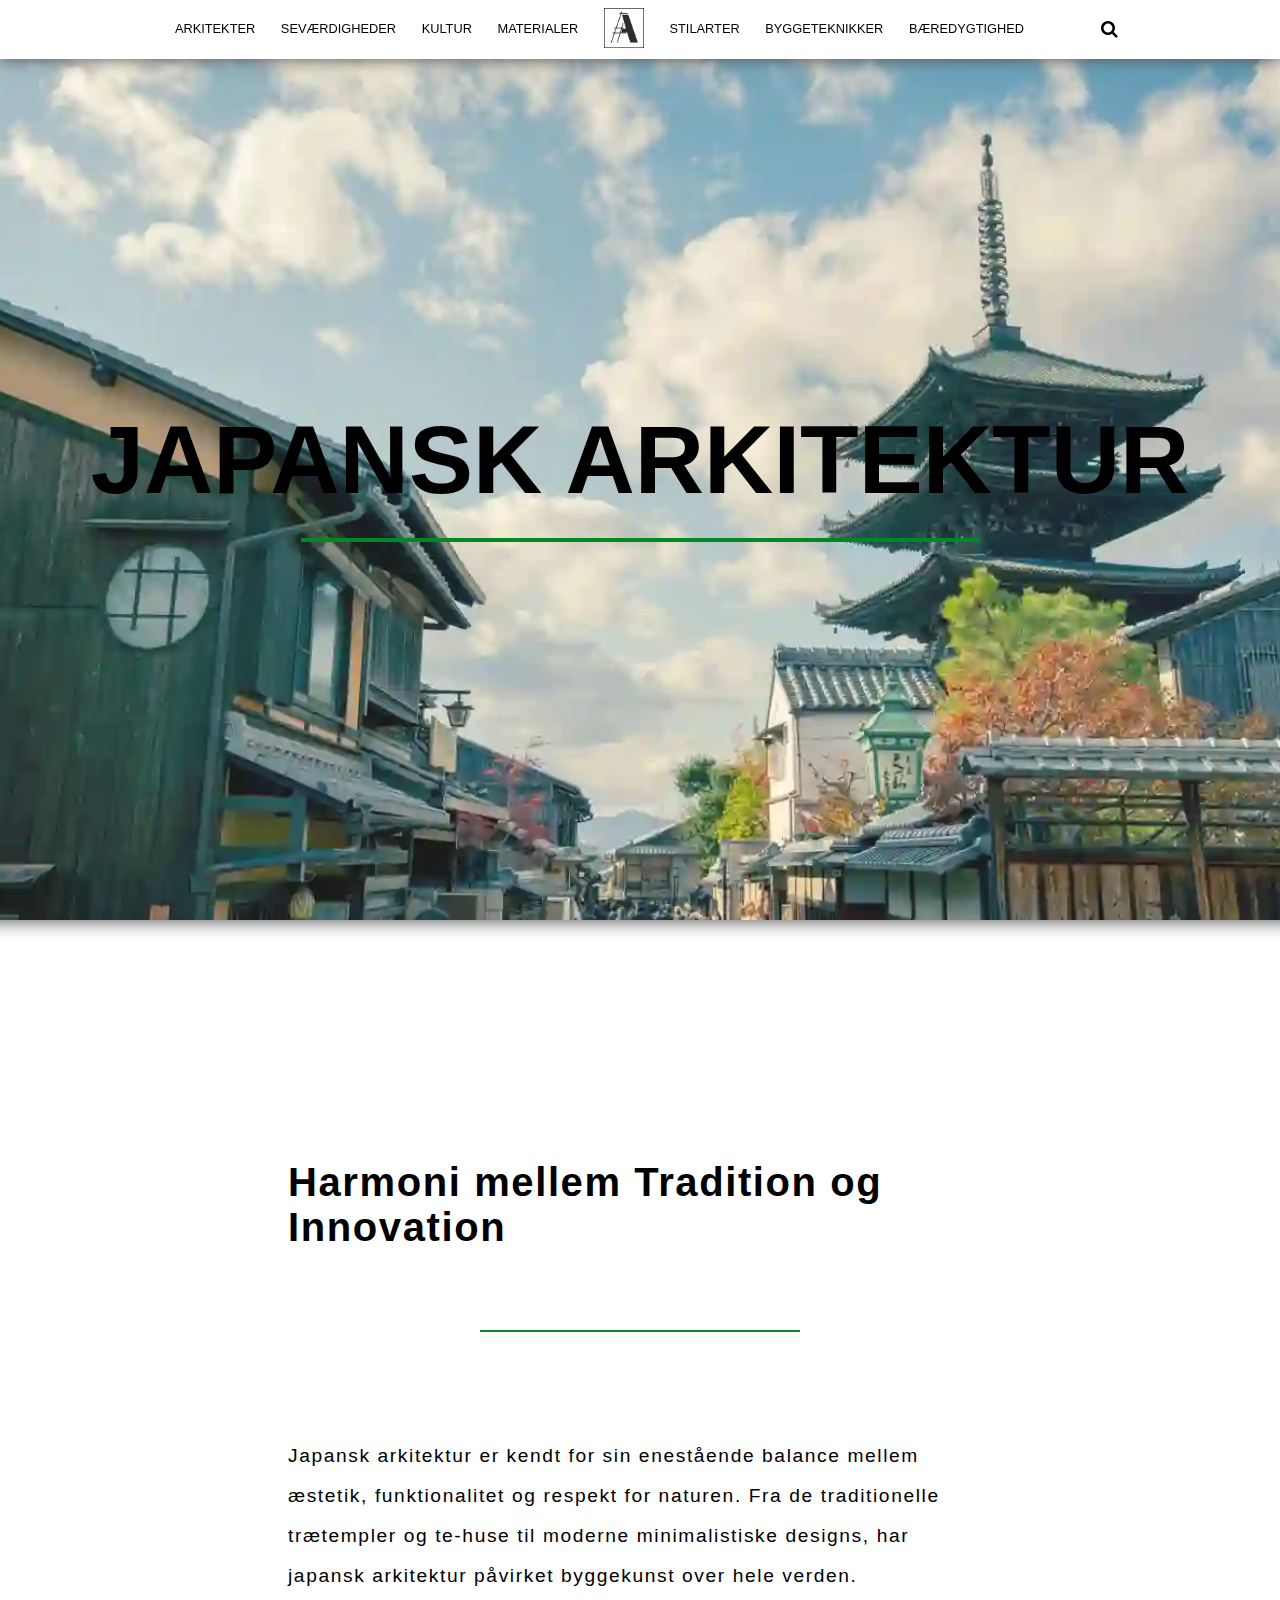
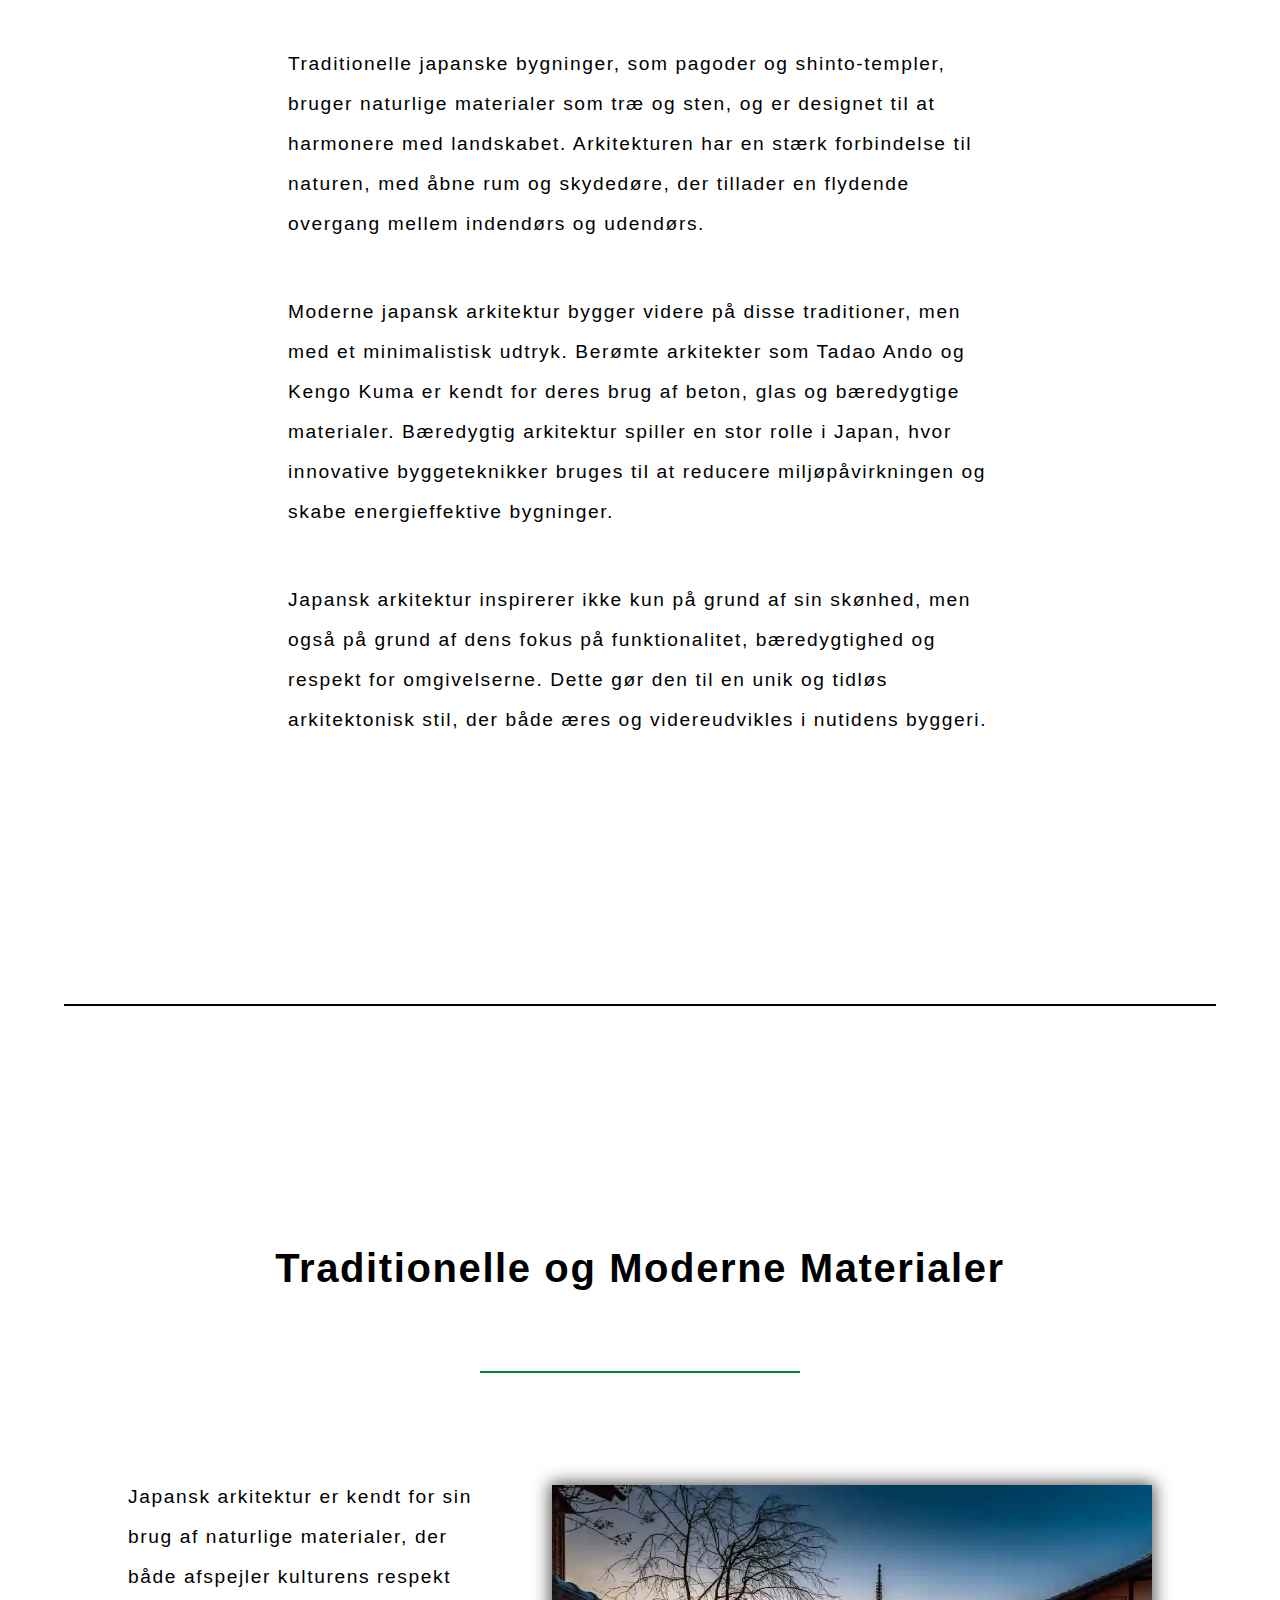
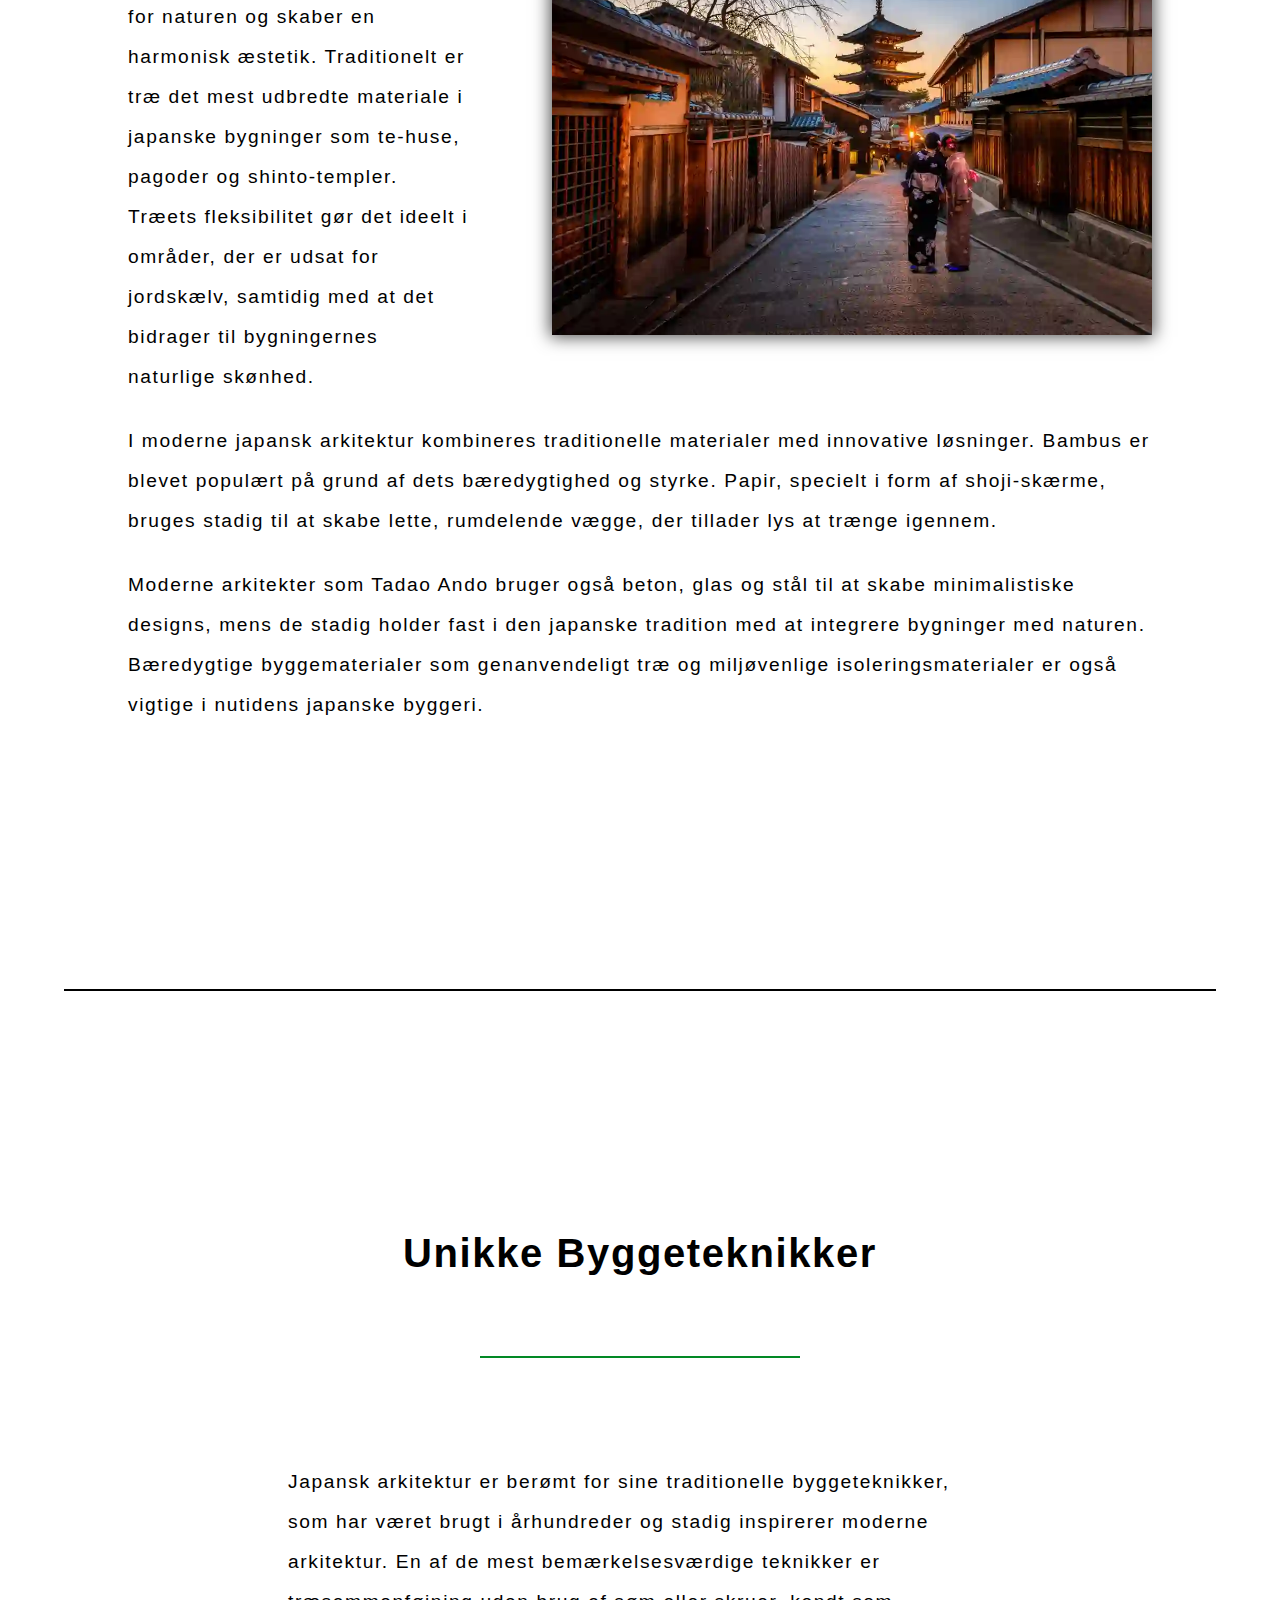
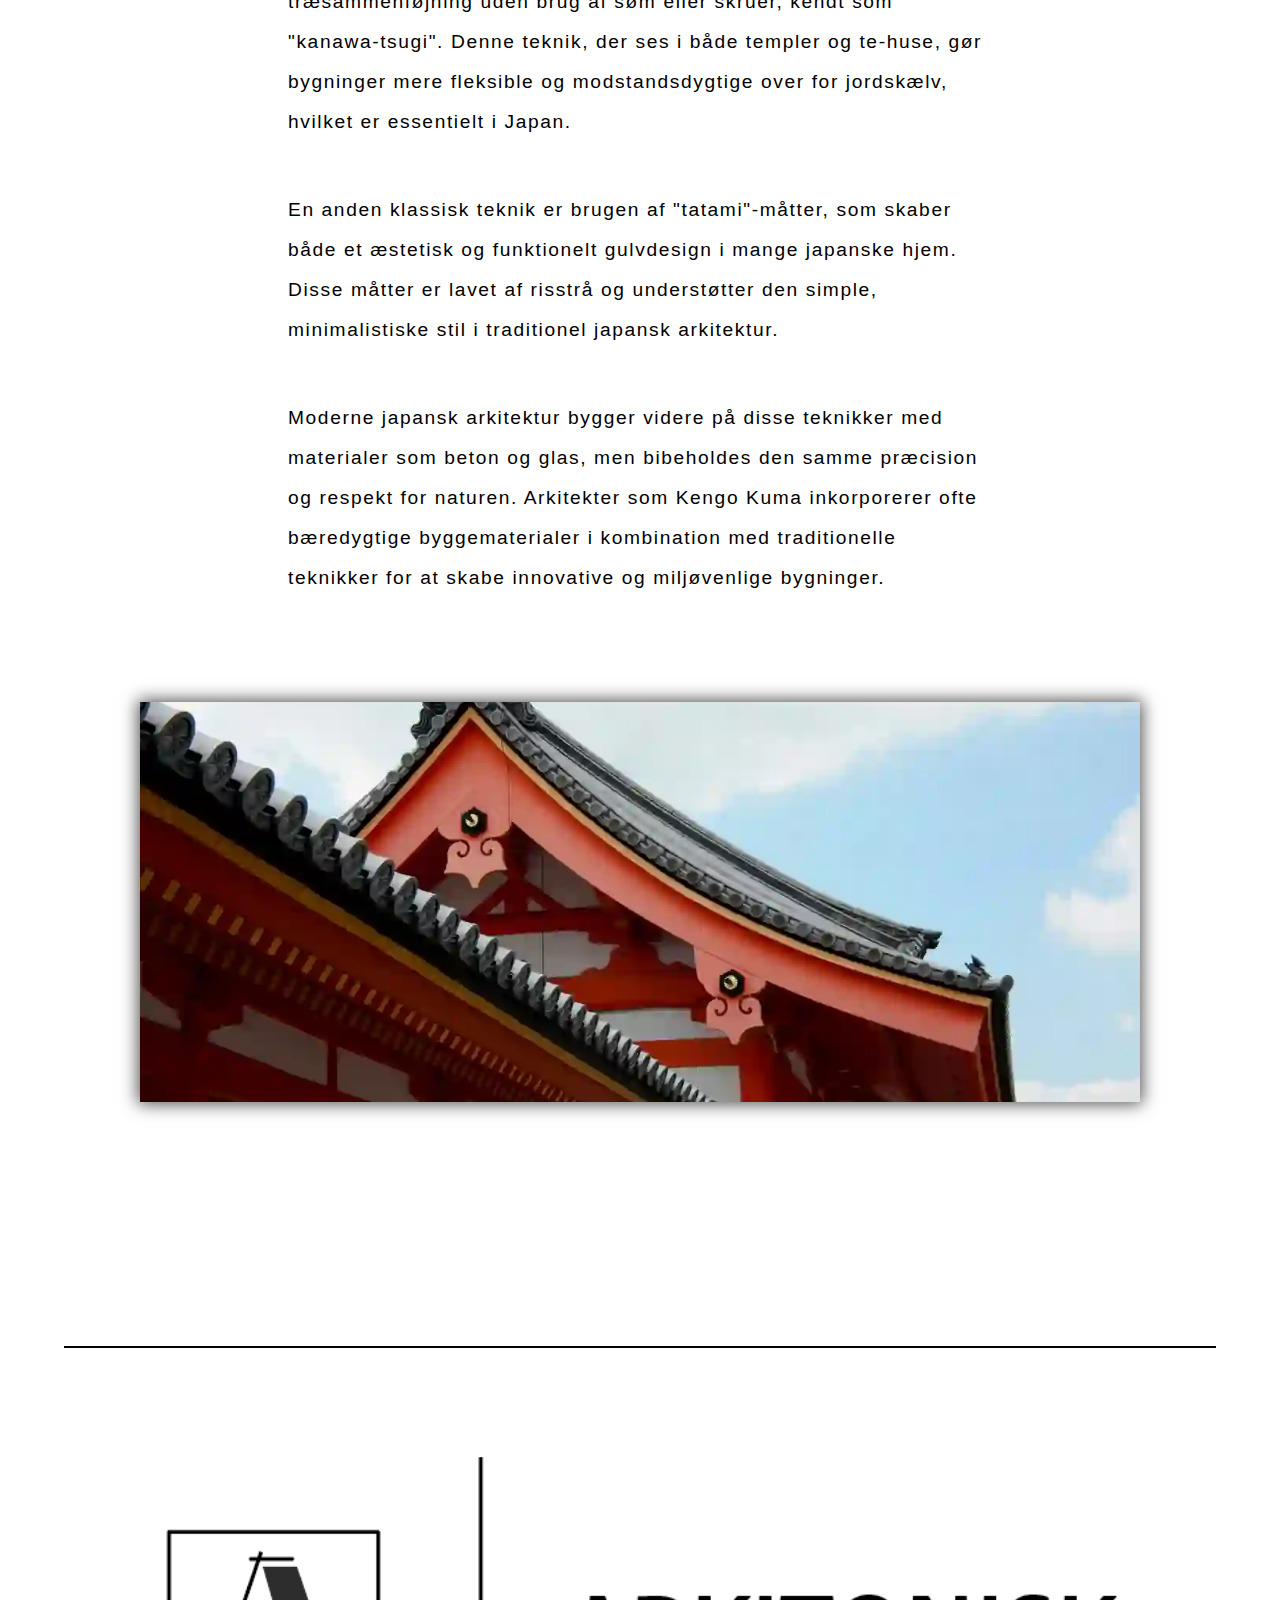
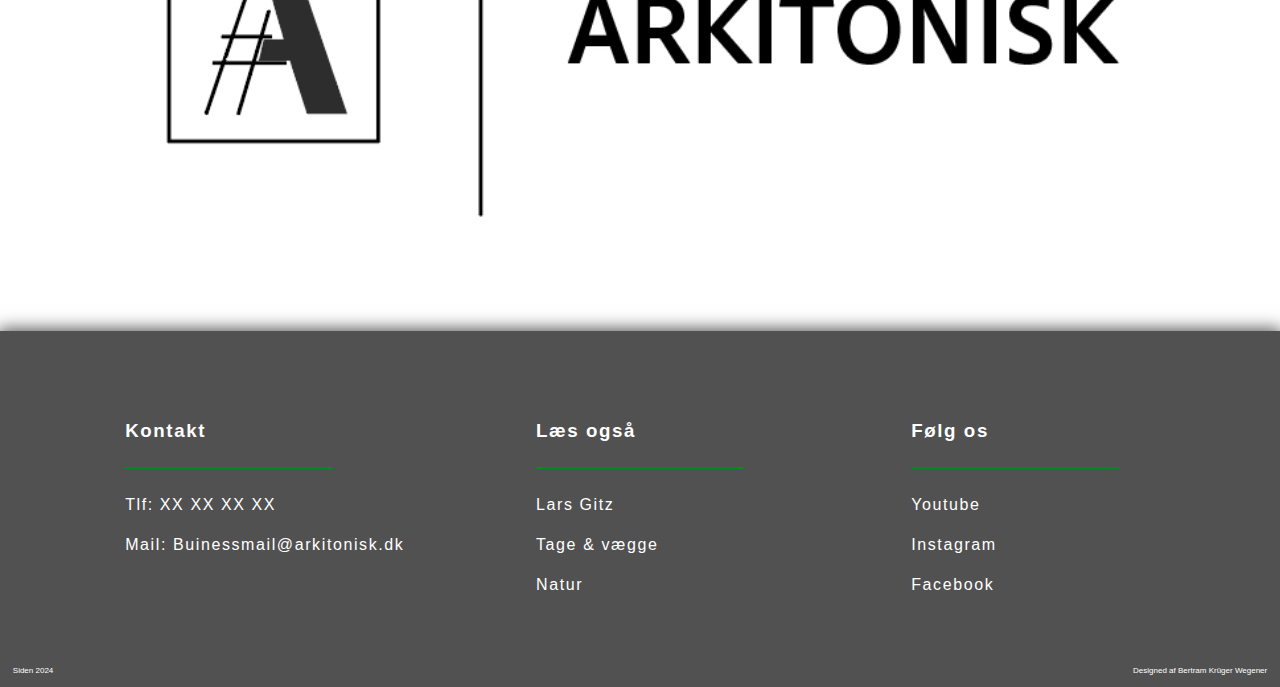
==== commit a723845c: "fixed navn i footer" ====
--- a/japan.html
+++ b/japan.html
@@ -233,7 +233,7 @@
                     <h3>Læs også</h3>
                     <hr class="grøn lille">
                     <ul>
-                        <li><a href="#">Jørn Gitz</a></li>
+                        <li><a href="#">Lars Gitz</a></li>
                         <li><a href="#">Tage & vægge</a></li>
                         <li><a href="#">Natur</a></li>
                     </ul>
